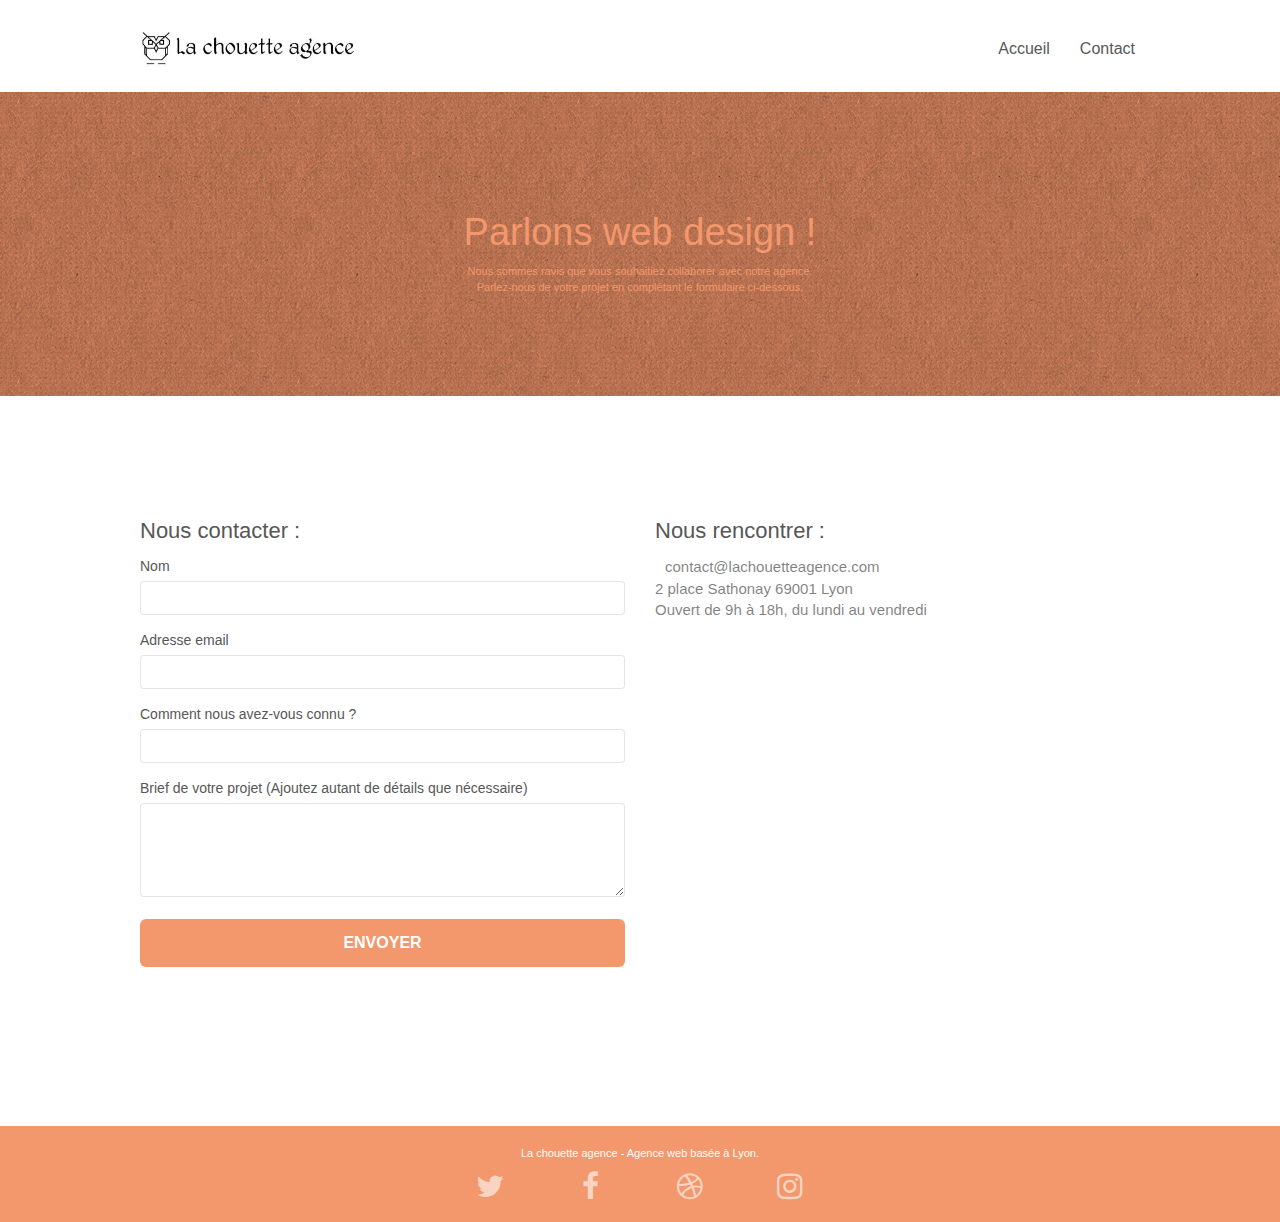
==== contact.html @ ef79ca27 "modification resposive petit media" ====
<!doctype html>
<html lang="Fr">
<head>
    <meta charset="utf-8">
    <meta name="description" content="La Chouette Agence est une entreprise de webdesign basée à Lyon. Nous accompagnons les entreprises locales lyonnaises dans la création de leur site web avec l'aide de nos talentueux graphistes, développeurs et spécialistes SEO.">
    <meta name="viewport" content="width=device-width, initial-scale=1.0, viewport-fit=cover">

    <link rel="shortcut icon" type="image/png" href="favicon.png">
	<link rel="stylesheet" type="text/css" href="./css/bootstrap.css">
	<link rel="stylesheet" type="text/css" href="style.css">
	<link rel="stylesheet" type="text/css" href="./css/font-awesome.css">
	<link rel="stylesheet" type="text/css" href="./css/et-line.css">
	
    <!-- Twitter Card data -->
	<meta name="twitter:card" content="summary_large_image">
	<meta name="twitter:site" content="@publisher_handle">
	<meta name="twitter:title" content="La Chouette Agence - Meilleure entreprise de webdesign à Lyon">
	<meta name="twitter:description"
		content="La Chouette Agence est une entreprise de webdesign basée à Lyon. Nous accompagnons les entreprises locales lyonnaises dans la création de leur site web.">
	<meta name="twitter:creator" content="@author_handle">

	<!-- Twitter summary card with large image must be at least 280x150px -->
	<meta name="twitter:image" content="https://i.imgur.com/N0GFNYv.png">
	<meta name="twitter:image:alt" content="photo d'une chouette vue de près">

	<!-- Open Graph data -->
	<meta property="og:title" content="La Chouette Agence - Meilleure entreprise de webdesign à Lyon" />
	<meta property="og:type" content="website" />
	<meta property="og:url" content="https://lliolla.github.io/P4-chouette/" />
	<meta property="og:image" content="favicon.png" />
	<meta property="og:description"
		content="La Chouette Agence est une entreprise de webdesign basée à Lyon. Nous accompagnons les entreprises locales lyonnaises dans la création de leur site web." />
    
	<script src="./js/jquery-2.1.0.js"></script>
	<script src="./js/bootstrap.js"></script>
	<script src="./js/blocs.js"></script>
	<script src="./js/jquery.touchSwipe.js" defer></script>
	<script src="./js/gmaps.js"></script>

    <title>La chouette agence ,meilleure agence webdesign à lyon</title>

    <!-- Analytics  -->
    <meta name="google-site-verification" content="zksU67PyDI2oQMNs8riUAJfEHwGQrb4HhmR0JviT7wQ" />
</head>

<body>
<!-- Principal conteneur -->
<div class="page-container">
    
<!-- bloc-0 -->
<div class="bloc bgc-white l-bloc " id="bloc-0">
	<div class="container bloc-sm">
		<nav class="navbar row">
			<div class="navbar-header">
				<a class="navbar-brand" href="index.html"><img src="img/la-chouette-agence.jpg"  alt="paris web design logo agence web meilleure agence" height="40" /></a>
				<button id="nav-toggle" type="button" class="ui-navbar-toggle navbar-toggle" data-toggle="collapse" data-target=".navbar-1">
					<span class="sr-only">Toggle navigation</span><span class="icon-bar"></span><span class="icon-bar"></span><span class="icon-bar"></span>
				</button>
			</div>
			<div class="collapse navbar-collapse navbar-1 special-dropdown-nav">
				<ul class="site-navigation nav navbar-nav">
					<li>
						<a aria-label="acceuil" href="index.html">Accueil</a>
					</li>
					<li>
						<a aria-label="contact" href="contact.html">Contact</a>
					</li>
				</ul>
			</div>
		</nav>
	</div>
</div>
<!-- bloc-0 END -->

<!-- bloc-6 -->
<div class="bloc bg-dots-bg bg-repeat bgc-atomic-tangerine d-bloc bloc-bg-texture texture-paper" id="bloc-6">
	<div class="container bloc-lg">
		<div class="row">
			<div class="col-sm-12">
				<h1 class="text-center hero-bloc-text tc-white">
					Parlons web design !
				</h1>
				<p class="text-center mg-lg tc-white tight-width-whitespace">
					Nous sommes ravis que vous souhaitiez collaborer avec notre agence.<br>
					Parlez-nous de votre projet en complétant le formulaire ci-dessous.
				</p>
			</div>
		</div>
	</div>
</div>
<!-- bloc-6 END -->

<!-- bloc-7 -->
<div class="bloc bgc-white l-bloc" id="bloc-7">
	<div class="container bloc-lg">
		<div class="row">
			<div class="col-sm-6">
				<h2 class=form>Nous contacter :</h2>
				<form id="form_1" novalidate success-msg="Votre message a bien été envoyé" fail-msg="Désolé il semblerait que notre serveur ne réponde pas pour le moment, désolé pour le dérangement!">
					<div class="form-group">
						<label>
							Nom
						</label>
						<input id="name" class="form-control" required />
					</div>
					<div class="form-group">
						<label>
							Adresse email
						</label>
						<input id="email" class="form-control" type="email" required />
					</div>
					<div class="form-group">
						<label>
							Comment nous avez-vous connu ?
						</label>
						<input class="form-control" type="email" required id="input_504" />
					</div>
					<div class="form-group">
						<label>
							Brief de votre projet (Ajoutez autant de détails que nécessaire)<br>
						</label><textarea id="message" class="form-control" rows="4" cols="50" required></textarea>
					</div> 
					<button aria-label="envoyer" class="bloc-button btn btn-lg btn-block cta-hero btn-atomic-tangerine" type="submit">
						Envoyer
					</button>
				</form>
			</div>
			
			<div class="col-sm-6">
			<h2 class="form">	Nous rencontrer :</h2>
				<adress>
				contact@lachouetteagence.com<br>
				2 place Sathonay 69001 Lyon<br>
				Ouvert de 9h à 18h, du lundi au vendredi<br>
				</adress>
				<iframe src="https://www.google.com/maps/embed?pb=!1m18!1m12!1m3!1d11132.332549460867!2d4.827978615282675!3d45.76952407910569!2m3!1f0!2f0!3f0!3m2!1i1024!2i768!4f13.1!3m3!1m2!1s0x47f4eb020f3664e9%3A0x13e3d71752922c1f!2s2%20Place%20Sathonay%2C%2069001%20Lyon!5e0!3m2!1sfr!2sfr!4v1584089636431!5m2!1sfr!2sfr" width="600" height="400" frameborder="0" style="border:0;" allowfullscreen="" aria-hidden="false" tabindex="0"></iframe>
			</div>
			
		</div>
	</div>
</div>
<!-- bloc-7 END -->

<!-- ScrollToTop Button -->
<a class="bloc-button btn btn-d scrollToTop" onclick="scrollToTarget('1')"><span class="fa fa-chevron-up"></span></a>
<!-- ScrollToTop Button END-->


<!-- Footer - bloc-8 -->
<div class="bloc bgc-atomic-tangerine d-bloc" id="bloc-8">
	<div class="container bloc-sm">
		<div class="row">
			<div class="col-sm-12">
				<p class="text-center white">
					La chouette agence - Agence web basée à Lyon.<br>
				</p>
				<div class="row row-no-gutters social">
					<div class="col-sm-3">
						<div class="text-center">
							<a class="social" href="index.html"><span class="fa fa-twitter icon-md"></span></a>
						</div>
					</div>
					<div class="col-sm-3">
						<div class="text-center">
							<a class="social" href="index.html"><span class="fa fa-facebook icon-md"></span></a>
						</div>
					</div>
					<div class="col-sm-3">
						<div class="text-center">
							<a class="social" href="index.html"><span class="fa fa-dribbble icon-md"></span></a>
						</div>
					</div>
					<div class="col-sm-3">
						<div class="text-center">
							<a class="social" href="index.html"><span class="fa fa-instagram icon-md"></span></a>
						</div>
					</div>
				</div>
			</div>
		</div>
	</div>
</div>
<!-- Footer - bloc-8 END -->

</div>
<!-- Principal conteneur END -->
    

</body>
</html>
---- style.css ----
body {
    margin: 0;
    padding: 0;
    background: #FFF;
    overflow-x: hidden;
    -webkit-font-smoothing: antialiased;
    -moz-osx-font-smoothing: grayscale;
}
adress{
    margin: 10px;
    font-size: 15px;
}

a,
button {
    transition: all .3s ease-in-out;
    outline: none!important;
}

a:hover {
    text-decoration: none;
    cursor: pointer;
}

#page-loading-blocs-notifaction {
    position: fixed;
    top: 0;
    bottom: 0;
    width: 100%;
    z-index: 100000;
    background: #FFFFFF url("img/pageload-spinner.gif") no-repeat center center;
}

.bloc {
    width: 100%;
    clear: both;
    background: 50% 50% no-repeat;
    padding: 0 50px;
    -webkit-background-size: cover;
    -moz-background-size: cover;
    -o-background-size: cover;
    background-size: cover;
    position: relative;
}

.bloc .container {
    padding-left: 0;
    padding-right: 0;
}

.bloc-lg {
    padding: 100px 50px;
}

.bloc-md {
    padding: 50px;
}

.bloc-sm {
    padding: 20px 50px;
}

.bg-center,
.bg-l-edge,
.bg-r-edge,
.bg-t-edge,
.bg-b-edge,
.bg-tl-edge,
.bg-bl-edge,
.bg-tr-edge,
.bg-br-edge,
.bg-repeat {
    -webkit-background-size: auto!important;
    -moz-background-size: auto!important;
    -o-background-size: auto!important;
    background-size: auto!important;
}

.bg-repeat {
    background: repeat;
}

.bg-t-edge {
    background: top no-repeat;
}

.bloc-bg-texture::before {
    content: "";
    background-size: 2px 2px;
    position: absolute;
    top: 0;
    bottom: 0;
    left: 0;
    right: 0;
}

.texture-paper::before {
    background: url("img/texture-paper.png");
    background-size: 280px 280px;
}

.b-parallax {
    background-attachment: fixed;
}

.d-bloc {
    color: rgba(255, 255, 255, .7);
}

.d-bloc button:hover {
    color: rgba(255, 255, 255, .9);
}

.d-bloc .icon-round,
.d-bloc .icon-square,
.d-bloc .icon-rounded,
.d-bloc .icon-semi-rounded-a,
.d-bloc .icon-semi-rounded-b {
    border-color: rgba(255, 255, 255, .9);
}

.d-bloc .divider-h span {
    border-color: rgba(255, 255, 255, .2);
}

.d-bloc .a-btn,
.d-bloc .navbar a,
.d-bloc .navbar-brand,
.d-bloc a .icon-sm,
.d-bloc a .icon-md,
.d-bloc a .icon-lg,
.d-bloc a .icon-xl,
.d-bloc h1 a,
.d-bloc h2 a,
.d-bloc h3 a,
.d-bloc h4 a,
.d-bloc h5 a,
.d-bloc h6 a,
.d-bloc p a {
    color: rgba(255, 255, 255, .6);
}

.d-bloc .a-btn:hover,
.d-bloc .navbar a:hover,
.d-bloc .navbar-brand:hover,
.d-bloc a:hover .icon-sm,
.d-bloc a:hover .icon-md,
.d-bloc a:hover .icon-lg,
.d-bloc a:hover .icon-xl,
.d-bloc h1 a:hover,
.d-bloc h2 a:hover,
.d-bloc h3 a:hover,
.d-bloc h4 a:hover,
.d-bloc h5 a:hover,
.d-bloc h6 a:hover,
.d-bloc p a:hover {
    color: rgba(255, 255, 255, 1);
}

.d-bloc .navbar-toggle .icon-bar {
    background: rgba(255, 255, 255, 1);
}

.d-bloc .btn-wire,
.d-bloc .btn-wire:hover {
    color: rgba(255, 255, 255, 1);
    border-color: rgba(255, 255, 255, 1);
}

.d-bloc .panel {
    color: rgba(0, 0, 0, .5);
}

.d-bloc .panel button:hover {
    color: rgba(0, 0, 0, .7);
}

.d-bloc .panel icon {
    border-color: rgba(0, 0, 0, .7);
}

.d-bloc .panel .divider-h span {
    border-color: rgba(0, 0, 0, .1);
}

.d-bloc .panel .a-btn {
    color: rgba(0, 0, 0, .6);
}

.d-bloc .panel .a-btn:hover {
    color: rgba(0, 0, 0, 1);
}

.d-bloc .panel .btn-wire,
.d-bloc .panel .btn-wire:hover {
    color: rgba(0, 0, 0, .7);
    border-color: rgba(0, 0, 0, .3);
}

.d-bloc .panel,
.l-bloc {
    color: rgba(0, 0, 0, .5);
}

.d-bloc .panel button:hover,
.l-bloc button:hover {
    color: rgba(0, 0, 0, .7);
}

.l-bloc .icon-round,
.l-bloc .icon-square,
.l-bloc .icon-rounded,
.l-bloc .icon-semi-rounded-a,
.l-bloc .icon-semi-rounded-b {
    border-color: rgba(0, 0, 0, .7);
}

.d-bloc .panel .divider-h span,
.l-bloc .divider-h span {
    border-color: rgba(0, 0, 0, .1);
}

.d-bloc .panel .a-btn,
.l-bloc .a-btn,
.l-bloc .navbar a,
.l-bloc .navbar-brand,
.l-bloc a .icon-sm,
.l-bloc a .icon-md,
.l-bloc a .icon-lg,
.l-bloc a .icon-xl,
.l-bloc h1 a,
.l-bloc h2 a,
.l-bloc h3 a,
.l-bloc h4 a,
.l-bloc h5 a,
.l-bloc h6 a,
.l-bloc p a {
    color: rgba(0, 0, 0, .6);
}

.d-bloc .panel .a-btn:hover,
.l-bloc .a-btn:hover,
.l-bloc .navbar a:hover,
.l-bloc .navbar-brand:hover,
.l-bloc a:hover .icon-sm,
.l-bloc a:hover .icon-md,
.l-bloc a:hover .icon-lg,
.l-bloc a:hover .icon-xl,
.l-bloc h1 a:hover,
.l-bloc h2 a:hover,
.l-bloc h3 a:hover,
.l-bloc h4 a:hover,
.l-bloc h5 a:hover,
.l-bloc h6 a:hover,
.l-bloc p a:hover {
    color: rgba(0, 0, 0, 1);
}

.l-bloc .navbar-toggle .icon-bar {
    color: rgba(0, 0, 0, .6);
}

.d-bloc .panel .btn-wire,
.d-bloc .panel .btn-wire:hover,
.l-bloc .btn-wire,
.l-bloc .btn-wire:hover {
    color: rgba(0, 0, 0, .7);
    border-color: rgba(0, 0, 0, .3);
}

.voffset {
    margin-top: 30px;
}

.voffset-lg {
    margin-top: 80px;
}

.row-no-gutters {
    margin-right: 0;
    margin-left: 0;
}

.row.row-no-gutters > [class^="col-"],
.row.row-no-gutters > [class*=" col-"] {
    padding-right: 0;
    padding-left: 0;
}

#bloc-1-hero h1 {
    font-size: 32px;
}

.navbar {
    margin-bottom: 0;
    z-index: 1;
}

.navbar-brand {
    height: auto;
    padding: 3px 15px;
    font-size: 25px;
    font-weight: normal;
    font-weight: 600;
    line-height: 44px;
}

.navbar-brand img {
    max-height: 200px;
    margin: 0 5px 0 0;
    display: inline;
}

.navbar-brand img[src$=svg] {
    min-width: 100px;
}

.nav-center .navbar-brand img {
    margin: 0;
}

.navbar .nav {
    padding-top: 2px;
    margin-right: -16px;
    float: right;
    z-index: 1;
}

.nav > li {
    float: left;
    margin-top: 4px;
    font-size: 16px;
}

.navbar-nav .open .dropdown-menu > li > a {
    text-align: inherit;
}

.nav > li a:hover,
.nav > li a:focus {
    background: transparent;
}

.navbar-toggle {
    margin: 10px 10px 0 0;
    border: 0px;
}

.navbar-toggle:hover {
    background: transparent!important;
}

.navbar-toggle .icon-bar {
    background-color: rgba(0, 0, 0, .5);
    width: 26px;
}

.nav-invert .navbar .nav {
    float: left;
}

.nav-invert .navbar-header,
.nav-invert .navbar-brand {
    float: right;
    position: relative;
    z-index: 2;
}

@media (min-width: 768px) {
    .site-navigation {
        position: absolute;
        top: 50%;
        right: 20px;
        transform: translate(0, -50%);
        -webkit-transform: translateY(-50%);
    }
    .nav > li .dropdown-menu a,
    .nav > li .dropdown-menu a:hover {
        color: #484848;
    }
    .nav-invert .site-navigation {
        left: 0;
        right: 0;
    }
    .nav-center {
        text-align: center;
    }
    .nav-center .navbar-header {
        width: 100%;
    }
    .nav-center .navbar-header,
    .nav-center .navbar-brand,
    .nav-center .nav > li {
        float: none;
        display: inline-block;
    }
    .nav-center .site-navigation {
        position: relative;
        width: 100%;
        right: 0;
        margin-right: 0px;
        margin-top: 20px;
    }
    .nav-center.mini-nav .navbar-toggle {
        float: none;
        margin: 10px auto 0;
    }
}

.nav > li > .dropdown a {
    background: none!important;
    display: block;
    padding: 14px 15px;
}

nav .caret {
    margin: 0 5px;
}

.dropdown-menu .dropdown-menu {
    top: -8px;
    left: 100%;
}

.dropdown-menu .dropmenu-flow-right {
    top: 100%;
    left: 0;
    margin-left: -1px;
    border-top-left-radius: 0;
    border-top-right-radius: 0;
}

.dropdown-menu .dropdown span {
    border: 4px solid black;
    border-top-color: transparent;
    border-right-color: transparent;
    border-bottom-color: transparent;
    margin: 6px -5px 0 0!important;
    float: right;
}

.mg-md {
    margin-top: 10px;
    margin-bottom: 20px;
}

.mg-lg {
    margin-top: 10px;
    margin-bottom: 40px;
}

.btn {
    margin: 0 5px 5px 0;
}

.btn.pull-right {
    margin: 0 0 5px 5px;
}

.btn-d,
.btn-d:hover,
.btn-d:focus {
    color: #FFF;
    background: rgba(0, 0, 0, .3);
}

button {
    outline: none!important;
}

.btn-rd {
    border-radius: 40px;
}

.btn-clean {
    border: 1px solid rgba(0, 0, 0, .08);
    border-bottom-color: rgba(0, 0, 0, .1);
    text-shadow: 0 1px 0 rgba(0, 0, 1, .1);
    box-shadow: 0 1px 3px rgba(0, 0, 1, .25), inset 0 1px 0 0 rgba(255, 255, 255, .15);
}

.icon-md {
    font-size: 30px!important;
}

.icon-lg {
    font-size: 60px!important;
}

.sm-shadow {
    text-shadow: 0 1px 2px rgba(0, 0, 0, .3);
}

.panel-sq,
.panel-sq .panel-heading,
.panel-sq .panel-footer {
    border-radius: 0;
}

.panel-rd {
    border-radius: 30px;
}

.panel-rd .panel-heading {
    border-radius: 29px 29px 0 0;
}

.panel-rd .panel-footer {
    border-radius: 0 0 29px 29px;
}

.form-control {
    border-color: rgba(0, 0, 0, .1);
    box-shadow: none;
}

.scrollToTop {
    width: 40px;
    height: 40px;
    position: fixed;
    bottom: 20px;
    right: 20px;
    opacity: 0;
    z-index: 500;
    transition: all .3s ease-in-out;
}

.scrollToTop span {
    margin-top: 6px;
}

.showScrollTop {
    font-size: 14px;
    opacity: 1;
}

a[data-lightbox] {
    position: relative;
    display: block;
    text-align: center;
}

a[data-lightbox]:hover::before {
    content: "+";
    font-family: "HelveticaNeue-Light", "Helvetica Neue Light", "Helvetica Neue", Helvetica, Arial;
    font-size: 32px;
    width: 50px;
    height: 50px;
    margin-left: -25px;
    border-radius: 50%;
    background: rgba(0, 0, 0, .6);
    color: #FFF;
    font-weight: 100;
    z-index: 1;
    position: absolute;
    top: 50%;
    transform: translateY(-50%);
    -webkit-transform: translateY(-50%);
}

a[data-lightbox]:hover img {
    opacity: 0.6;
    -webkit-animation-fill-mode: none;
    animation-fill-mode: none;
}

#lightbox-modal {
    display: flex;
    align-items: center;
}

#lightbox-modal .modal-dialog {
    width: 90%;
    max-width: 900px;
    margin: 0 auto 0;
}

#lightbox-modal .modal-dialog img {
    max-height: 90vh;
    margin: 0 auto;
}

.lightbox-caption {
    padding: 20px;
    color: #FFF;
    background: rgba(0, 0, 0, .5);
    position: absolute;
    left: 15px;
    right: 15px;
    bottom: 5px;
}

.close-lightbox {
    color: #FFF;
    font-size: 30px;
    position: absolute;
    top: 20px;
    right: 20px;
    z-index: 20;
    background: rgba(0, 0, 0, .5);
    border: none;
    line-height: 30px;
    padding: 0 9px 5px;
    opacity: 0.3;
}

.close-lightbox:hover,
.next-lightbox:hover,
.prev-lightbox:hover {
    opacity: 1.0;
    color: #FFF;
}

.next-lightbox,
.prev-lightbox {
    font-size: 20px;
    color: rgba(255, 255, 255, .9);
    background: rgba(0, 0, 0, .5);
    transition: all .2s ease-in-out;
    position: absolute;
    top: 45%;
    z-index: 1;
    opacity: 0.4;
}

.next-lightbox {
    padding: 6px 8px 1px 13px;
    right: 25px;
}

.prev-lightbox {
    padding: 6px 13px 1px 10px;
    left: 25px;
}

.snapshot-lb .modal-body {
    padding-bottom: 45px;
}

.snapshot-lb .lightbox-caption {
    padding: 0;
    color: rgba(0, 0, 0, .5);
    background: none;
}

h1,
h2,
h3,
h4,
h5,
h6,
p,
label,
.btn,
a {
    font-family: "helvetica";
    font-weight: 400;
    color: #575757!important;
}

.container {
    max-width: 1000px;
}

.hero-bloc-text {
    font-size: 38px;
}

.hero-bloc-text-sub {
    font-size: 36px;
}

.statement-bloc-text {
    line-height: 26px;
    font-style: italic;
    font-size: 20px;
    text-align: center;
    font-weight: lighter;
    max-width: 520px;
    margin: auto auto auto auto;
}

p {
    font-size: 11px;
}

.tight-width-whitespace {
    max-width: 600px;
    margin: auto auto auto auto;
}

.h1 {
    font-size: 20px;
    font-family: "Open Sans";
}

.cta-hero {
    margin-top: 22px;
    color: #FFFFFF!important;
    text-transform: uppercase;
    padding: 12px 28px 12px 28px;
    font-size: 16px;
    font-weight: 700;
}

.social {
    max-width: 400px;
    margin: auto auto auto auto;
}

.footer-col-title{
    color: #FFFFFF!important;
    font-size: 20px;
    font-family: "Open Sans";
}

h2  {
    font-size: 22px;
    line-height: 1.4em;
}

h3 {
    font-size: 15px;
    text-transform: uppercase;
    font-weight: 700;
    color: #333333!important;
}

.med-width-whitespace {
    max-width: 800px;
    margin: auto auto auto auto;
    box-shadow: 0px 0px 0px #000000;
}

h1 {
    color: #333333!important;
}

h4 {
    color: #333333!important;
}

.icons {
    margin-bottom: 14px;
    margin-top: 24px;
}

.white {
    color: #FFFFFF!important;
}

.portfolio-thumb {
    margin-bottom: 24px;
}

.portfolio-row {
    margin-bottom: 44px;
    margin-top: 50px;
}

.avatar {
    box-shadow: 0px 4px 9px rgba(0, 0, 0, 0.3);
}

.black-background {
    background-color: rgba(165, 147, 99, 0.7);
    padding: 40px 40px 40px 40px;
}

.bold-link {
    font-weight: 900;
    text-decoration: underline!important;
}

.bgc-white {
    background-color: #FFFFFF;
}

.bgc-dark-slate-blue {
    background-color: #364577;
}

.bgc-atomic-tangerine {
    background-color: #F3976C;
}

.tc-white {
    color: #F3976C!important;
}

.btn-atomic-tangerine {
    background: #F3976C;
    color: #FFFFFF!important;
}

.btn-atomic-tangerine:hover {
    background: #c27956!important;
    color: #FFFFFF!important;
}

.ltc-white {
    color: #FFFFFF!important;
}

.ltc-white:hover {
    color: #cccccc!important;
}

.ltc-atomic-tangerine {
    color: #F3976C!important;
}

.ltc-atomic-tangerine:hover {
    color: #c27956!important;
}

.icon-dark-slate-blue {
    color: #364577!important;
    border-color: #364577!important;
}

.bg-dots-bg {
    background-image: url("img/dots-bg.png");
}

.bg-lines-h2-bg {
    background-image: url("img/lines-h2-bg.png");
}

.bg-banniere {
    background-image: url("img/la-chouette-agence-banniere.jpg");
}

.bg-presentation {
    background-image: url("img/image-de-presentation.jpg");
}

@media (max-width: 1024px) {
    .bloc {
        padding-left: 20px;
        padding-right: 20px;
    }
    .bloc.full-width-bloc,
    .bloc-tile-2.full-width-bloc .container,
    .bloc-tile-3.full-width-bloc .container,
    .bloc-tile-4.full-width-bloc .container {
        padding-left: 0;
        padding-right: 0;
    }
}

@media (max-width: 992px) and (min-width: 768px) {
    .navbar .nav {
        max-width: 80%
    }
    .nav-center.navbar .nav {
        max-width: 100%
    }
}

@media only screen and (min-device-width: 768px) and (max-device-width: 1024px) and (orientation: landscape) {
    .b-parallax {
        background-attachment: scroll;
    }
}

@media only screen and (min-device-width: 1024px) and (max-device-width: 1366px) and (-webkit-min-device-pixel-ratio: 1.5) {
    .b-parallax {
        background-attachment: scroll;
    }
}

@media (max-width: 991px) {
    .container {
        width: 100%;
    }
    .b-parallax {
        background-attachment: scroll;
    }
    .page-container,
    #hero-bloc {
        overflow-x: hidden;
        position: relative;
    }
    .bloc {
        padding-left: constant(safe-area-inset-left);
        padding-right: constant(safe-area-inset-right);
    }
    .bloc-group,
    .bloc-group .bloc {
        display: block;
        width: 100%;
    }
    .bloc-fill-screen .fill-bloc-top-edge,
    .bloc-fill-screen .fill-bloc-bottom-edge {
        padding: 0 20px;
        padding-left: constant(safe-area-inset-left);
        padding-right: constant(safe-area-inset-right);
    }
}

@media (max-width: 767px) {
    .page-container {
        overflow-x: hidden;
        position: relative;
    }
    
    h1,
   
    h3,
    h4,
    h5,
    h6,
    p,
    #disqus_thread {
        padding-left: 10px!important;
        padding-right: 10px!important;
    }
    

    .b-parallax {
        background-attachment: scroll;
    }
    .navbar .nav {
        padding-top: 0;
        border-top: 1px solid rgba(0, 0, 0, .2);
        float: none!important;
    }
    .navbar.row {
        margin-left: 0;
        margin-right: 0;
    }
    .site-navigation {
        position: inherit;
        transform: none;
        -webkit-transform: none;
        -ms-transform: none;
    }
    .nav > li {
        margin-top: 0;
        border-bottom: 1px solid rgba(0, 0, 0, .1);
        background: rgba(0, 0, 0, .05);
        text-align: left;
        padding-left: 15px;
        width: 100%;
    }
    .nav > li:hover {
        background: rgba(0, 0, 0, .08);
    }
    .dropdown .dropdown a .caret {
        float: none;
        margin: 5px 0 0 10px!important;
        border: 4px solid black;
        border-bottom-color: transparent;
        border-right-color: transparent;
        border-left-color: transparent;
    }
    #hero-bloc .navbar .nav {
        background: rgba(0, 0, 0, .8);
    }
    #hero-bloc .navbar .nav a {
        color: rgba(255, 255, 255, .6);
    }
    .hero {
        padding: 50px 0;
    }
    .hero-nav {
        left: -1px;
        right: -1px;
    }
    .navbar-collapse {
        padding: 0;
        overflow-x: hidden;
        -webkit-box-shadow: none;
        box-shadow: none;
    }
    .navbar-brand img {
        max-height: 40px;
        width: auto;
    }
    .nav-invert .navbar-header {
        float: none;
        width: 100%;
    }
    .nav-invert .navbar-toggle {
        float: left;
        margin-left: 10px;
    }
    .bloc {
        padding-left: 0;
        padding-right: 0;
    }
    .bloc-xxl,
    .bloc-xl,
    .bloc-lg {
        padding: 40px 0;
    }
    .bloc-sm,
    .bloc-md {
        padding-left: 0;
        padding-right: 0;
    }
    .bloc-tile-2 .container,
    .bloc-tile-3 .container,
    .bloc-tile-4 .container,
    .bloc-fill-screen .fill-bloc-top-edge,
    .bloc-fill-screen .fill-bloc-bottom-edge {
        padding-left: 0;
        padding-right: 0;
    }
    .a-block {
        padding: 0 10px;
    }
    .btn-dwn {
        display: none;
    }
    .voffset {
        margin-top: 5px;
    }
    .voffset-md {
        margin-top: 20px;
    }
    .voffset-lg {
        margin-top: 30px;
    }
    form {
        padding: 5px;
    }
    .close-lightbox {
        display: inline-block;
    }
    .blocsapp-device-iphone5 {
        background-size: 216px 425px;
        padding-top: 60px;
        width: 216px;
        height: 425px;
    }
    .blocsapp-device-iphone5 img {
        width: 180px;
        height: 320px;
    }
    .footer-col-title {
        text-align: center;
    }
    .img-responsive{
        display: inline;
    }
    
   

}

@media (max-width: 400px) {
    .bloc {
        padding-left: 0;
        padding-right: 0;
    }
}

@media (max-width: 767px) {
    .bloc-mob-center-text {
        text-align: center;
    }
    h2{
        font-size: 20px;
    }
}
---- css/et-line.css ----
@font-face {
    font-family: et-line;
    src: url(../fonts/et-line.eot);
    src: url(../fonts/et-line.eot?#iefix) format('embedded-opentype'), url(../fonts/et-line.woff) format('woff'), url(../fonts/et-line.ttf) format('truetype'), url(../fonts/et-line.svg#et-line) format('svg');
    font-weight: 400;
    font-style: normal
}

.et-icon-adjustments,
.et-icon-alarmclock,
.et-icon-anchor,
.et-icon-aperture,
.et-icon-attachment,
.et-icon-bargraph,
.et-icon-basket,
.et-icon-beaker,
.et-icon-bike,
.et-icon-book-open,
.et-icon-briefcase,
.et-icon-browser,
.et-icon-calendar,
.et-icon-camera,
.et-icon-caution,
.et-icon-chat,
.et-icon-circle-compass,
.et-icon-clipboard,
.et-icon-clock,
.et-icon-cloud,
.et-icon-compass,
.et-icon-desktop,
.et-icon-dial,
.et-icon-document,
.et-icon-documents,
.et-icon-download,
.et-icon-dribbble,
.et-icon-edit,
.et-icon-envelope,
.et-icon-expand,
.et-icon-facebook,
.et-icon-flag,
.et-icon-focus,
.et-icon-gears,
.et-icon-genius,
.et-icon-gift,
.et-icon-global,
.et-icon-globe,
.et-icon-googleplus,
.et-icon-grid,
.et-icon-happy,
.et-icon-hazardous,
.et-icon-heart,
.et-icon-hotairballoon,
.et-icon-hourglass,
.et-icon-key,
.et-icon-laptop,
.et-icon-layers,
.et-icon-lifesaver,
.et-icon-lightbulb,
.et-icon-linegraph,
.et-icon-linkedin,
.et-icon-lock,
.et-icon-magnifying-glass,
.et-icon-map,
.et-icon-map-pin,
.et-icon-megaphone,
.et-icon-mic,
.et-icon-mobile,
.et-icon-newspaper,
.et-icon-notebook,
.et-icon-paintbrush,
.et-icon-paperclip,
.et-icon-pencil,
.et-icon-phone,
.et-icon-picture,
.et-icon-pictures,
.et-icon-piechart,
.et-icon-presentation,
.et-icon-pricetags,
.et-icon-printer,
.et-icon-profile-female,
.et-icon-profile-male,
.et-icon-puzzle,
.et-icon-quote,
.et-icon-recycle,
.et-icon-refresh,
.et-icon-ribbon,
.et-icon-rss,
.et-icon-sad,
.et-icon-scissors,
.et-icon-scope,
.et-icon-search,
.et-icon-shield,
.et-icon-speedometer,
.et-icon-strategy,
.et-icon-streetsign,
.et-icon-tablet,
.et-icon-target,
.et-icon-telescope,
.et-icon-toolbox,
.et-icon-tools,
.et-icon-tools-2,
.et-icon-trophy,
.et-icon-tumblr,
.et-icon-twitter,
.et-icon-upload,
.et-icon-video,
.et-icon-wallet,
.et-icon-wine {
    font-family: et-line;
    speak: none;
    font-style: normal;
    font-weight: 400;
    font-variant: normal;
    text-transform: none;
    line-height: 1;
    -webkit-font-smoothing: antialiased;
    -moz-osx-font-smoothing: grayscale;
    display: inline-block
}

.et-icon-mobile:before {
    content: "\e000"
}

.et-icon-laptop:before {
    content: "\e001"
}

.et-icon-desktop:before {
    content: "\e002"
}

.et-icon-tablet:before {
    content: "\e003"
}

.et-icon-phone:before {
    content: "\e004"
}

.et-icon-document:before {
    content: "\e005"
}

.et-icon-documents:before {
    content: "\e006"
}

.et-icon-search:before {
    content: "\e007"
}

.et-icon-clipboard:before {
    content: "\e008"
}

.et-icon-newspaper:before {
    content: "\e009"
}

.et-icon-notebook:before {
    content: "\e00a"
}

.et-icon-book-open:before {
    content: "\e00b"
}

.et-icon-browser:before {
    content: "\e00c"
}

.et-icon-calendar:before {
    content: "\e00d"
}

.et-icon-presentation:before {
    content: "\e00e"
}

.et-icon-picture:before {
    content: "\e00f"
}

.et-icon-pictures:before {
    content: "\e010"
}

.et-icon-video:before {
    content: "\e011"
}

.et-icon-camera:before {
    content: "\e012"
}

.et-icon-printer:before {
    content: "\e013"
}

.et-icon-toolbox:before {
    content: "\e014"
}

.et-icon-briefcase:before {
    content: "\e015"
}

.et-icon-wallet:before {
    content: "\e016"
}

.et-icon-gift:before {
    content: "\e017"
}

.et-icon-bargraph:before {
    content: "\e018"
}

.et-icon-grid:before {
    content: "\e019"
}

.et-icon-expand:before {
    content: "\e01a"
}

.et-icon-focus:before {
    content: "\e01b"
}

.et-icon-edit:before {
    content: "\e01c"
}

.et-icon-adjustments:before {
    content: "\e01d"
}

.et-icon-ribbon:before {
    content: "\e01e"
}

.et-icon-hourglass:before {
    content: "\e01f"
}

.et-icon-lock:before {
    content: "\e020"
}

.et-icon-megaphone:before {
    content: "\e021"
}

.et-icon-shield:before {
    content: "\e022"
}

.et-icon-trophy:before {
    content: "\e023"
}

.et-icon-flag:before {
    content: "\e024"
}

.et-icon-map:before {
    content: "\e025"
}

.et-icon-puzzle:before {
    content: "\e026"
}

.et-icon-basket:before {
    content: "\e027"
}

.et-icon-envelope:before {
    content: "\e028"
}

.et-icon-streetsign:before {
    content: "\e029"
}

.et-icon-telescope:before {
    content: "\e02a"
}

.et-icon-gears:before {
    content: "\e02b"
}

.et-icon-key:before {
    content: "\e02c"
}

.et-icon-paperclip:before {
    content: "\e02d"
}

.et-icon-attachment:before {
    content: "\e02e"
}

.et-icon-pricetags:before {
    content: "\e02f"
}

.et-icon-lightbulb:before {
    content: "\e030"
}

.et-icon-layers:before {
    content: "\e031"
}

.et-icon-pencil:before {
    content: "\e032"
}

.et-icon-tools:before {
    content: "\e033"
}

.et-icon-tools-2:before {
    content: "\e034"
}

.et-icon-scissors:before {
    content: "\e035"
}

.et-icon-paintbrush:before {
    content: "\e036"
}

.et-icon-magnifying-glass:before {
    content: "\e037"
}

.et-icon-circle-compass:before {
    content: "\e038"
}

.et-icon-linegraph:before {
    content: "\e039"
}

.et-icon-mic:before {
    content: "\e03a"
}

.et-icon-strategy:before {
    content: "\e03b"
}

.et-icon-beaker:before {
    content: "\e03c"
}

.et-icon-caution:before {
    content: "\e03d"
}

.et-icon-recycle:before {
    content: "\e03e"
}

.et-icon-anchor:before {
    content: "\e03f"
}

.et-icon-profile-male:before {
    content: "\e040"
}

.et-icon-profile-female:before {
    content: "\e041"
}

.et-icon-bike:before {
    content: "\e042"
}

.et-icon-wine:before {
    content: "\e043"
}

.et-icon-hotairballoon:before {
    content: "\e044"
}

.et-icon-globe:before {
    content: "\e045"
}

.et-icon-genius:before {
    content: "\e046"
}

.et-icon-map-pin:before {
    content: "\e047"
}

.et-icon-dial:before {
    content: "\e048"
}

.et-icon-chat:before {
    content: "\e049"
}

.et-icon-heart:before {
    content: "\e04a"
}

.et-icon-cloud:before {
    content: "\e04b"
}

.et-icon-upload:before {
    content: "\e04c"
}

.et-icon-download:before {
    content: "\e04d"
}

.et-icon-target:before {
    content: "\e04e"
}

.et-icon-hazardous:before {
    content: "\e04f"
}

.et-icon-piechart:before {
    content: "\e050"
}

.et-icon-speedometer:before {
    content: "\e051"
}

.et-icon-global:before {
    content: "\e052"
}

.et-icon-compass:before {
    content: "\e053"
}

.et-icon-lifesaver:before {
    content: "\e054"
}

.et-icon-clock:before {
    content: "\e055"
}

.et-icon-aperture:before {
    content: "\e056"
}

.et-icon-quote:before {
    content: "\e057"
}

.et-icon-scope:before {
    content: "\e058"
}

.et-icon-alarmclock:before {
    content: "\e059"
}

.et-icon-refresh:before {
    content: "\e05a"
}

.et-icon-happy:before {
    content: "\e05b"
}

.et-icon-sad:before {
    content: "\e05c"
}

.et-icon-facebook:before {
    content: "\e05d"
}

.et-icon-twitter:before {
    content: "\e05e"
}

.et-icon-googleplus:before {
    content: "\e05f"
}

.et-icon-rss:before {
    content: "\e060"
}

.et-icon-tumblr:before {
    content: "\e061"
}

.et-icon-linkedin:before {
    content: "\e062"
}

.et-icon-dribbble:before {
    content: "\e063"
}
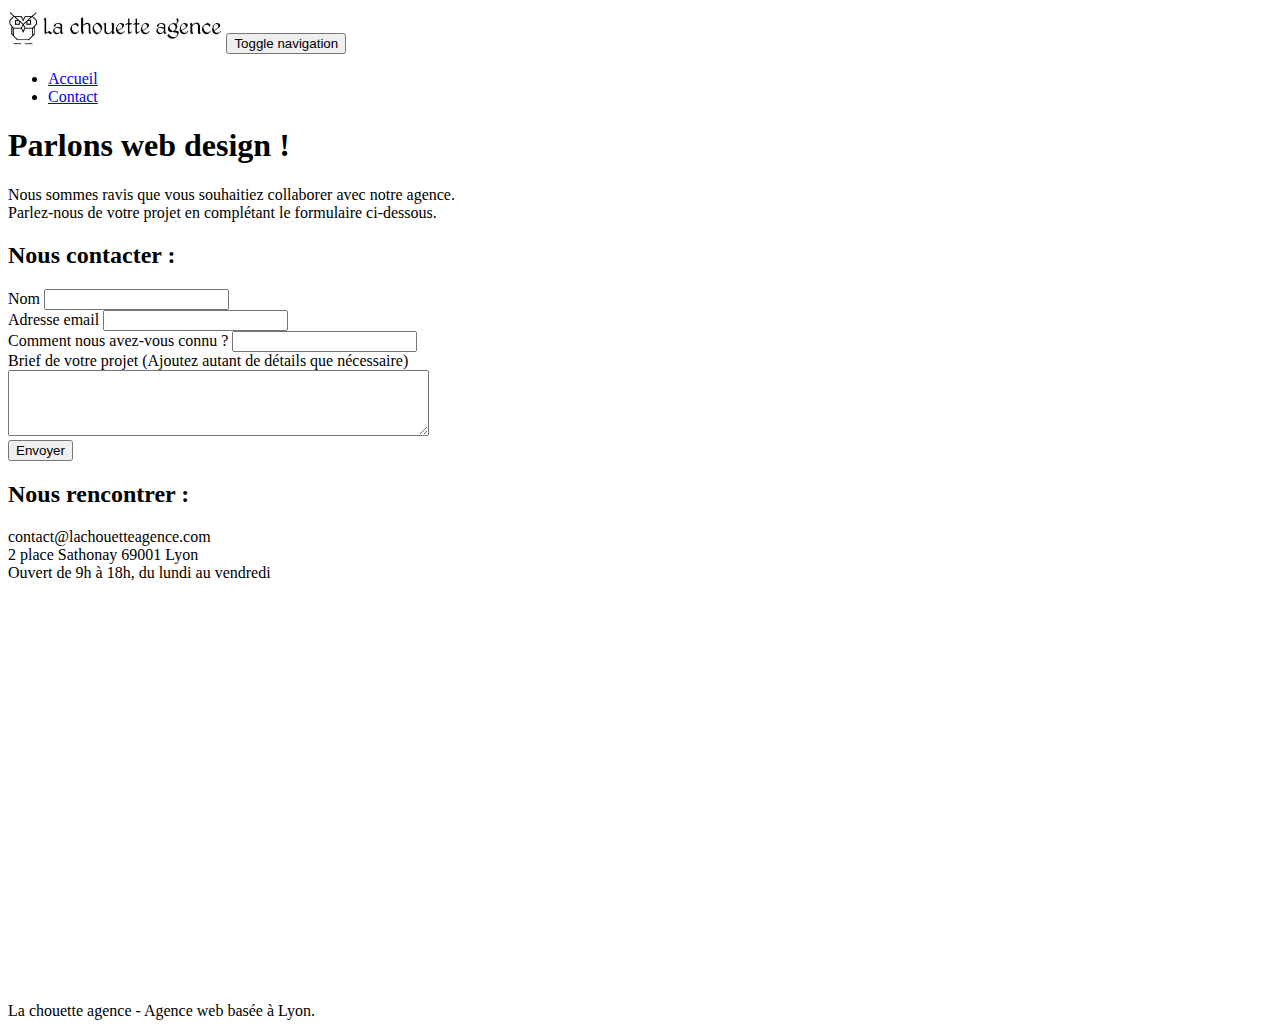
==== commit 6299b259: "fichier js minifier" ====
--- a/contact.html
+++ b/contact.html
@@ -2,21 +2,22 @@
 <html lang="Fr">
 <head>
     <meta charset="utf-8">
-    <meta name="description" content="La Chouette Agence est une entreprise de webdesign basée à Lyon. Nous accompagnons les entreprises locales lyonnaises dans la création de leur site web avec l'aide de nos talentueux graphistes, développeurs et spécialistes SEO.">
+    <meta name="description" content="Remplissez notre formulaire de contact ou envoyez-nous un mail">
     <meta name="viewport" content="width=device-width, initial-scale=1.0, viewport-fit=cover">
 
     <link rel="shortcut icon" type="image/png" href="favicon.png">
-	<link rel="stylesheet" type="text/css" href="./css/bootstrap.css">
-	<link rel="stylesheet" type="text/css" href="style.css">
-	<link rel="stylesheet" type="text/css" href="./css/font-awesome.css">
-	<link rel="stylesheet" type="text/css" href="./css/et-line.css">
+	<link rel="stylesheet" type="text/css" href="css/bootstrap_min.css">
+	<link rel="stylesheet" type="text/css" href="style_min.css">
+	<link rel="stylesheet" type="text/css" href="css/font-awesome_min.css">
+	<link rel="stylesheet" type="text/css" href="css/et-line_min.css">
+	
 	
     <!-- Twitter Card data -->
 	<meta name="twitter:card" content="summary_large_image">
 	<meta name="twitter:site" content="@publisher_handle">
 	<meta name="twitter:title" content="La Chouette Agence - Meilleure entreprise de webdesign à Lyon">
 	<meta name="twitter:description"
-		content="La Chouette Agence est une entreprise de webdesign basée à Lyon. Nous accompagnons les entreprises locales lyonnaises dans la création de leur site web.">
+		content="Remplissez notre formulaire de contact ou envoyez-nous un mail">
 	<meta name="twitter:creator" content="@author_handle">
 
 	<!-- Twitter summary card with large image must be at least 280x150px -->
@@ -29,13 +30,8 @@
 	<meta property="og:url" content="https://lliolla.github.io/P4-chouette/" />
 	<meta property="og:image" content="favicon.png" />
 	<meta property="og:description"
-		content="La Chouette Agence est une entreprise de webdesign basée à Lyon. Nous accompagnons les entreprises locales lyonnaises dans la création de leur site web." />
+		content="Remplissez notre formulaire de contact ou envoyez-nous un mail" />
     
-	<script src="./js/jquery-2.1.0.js"></script>
-	<script src="./js/bootstrap.js"></script>
-	<script src="./js/blocs.js"></script>
-	<script src="./js/jquery.touchSwipe.js" defer></script>
-	<script src="./js/gmaps.js"></script>
 
     <title>La chouette agence ,meilleure agence webdesign à lyon</title>
 
@@ -185,6 +181,10 @@
 </div>
 <!-- Principal conteneur END -->
     
-
+<script src="./js/jquery-2.1.0_min.js"></script>
+	<script src="./js/bootstrap-min.js"></script>
+	<script src="./js/blocs-min.js"></script>
+	<script src="./js/jquery.touchSwipe-min.js" defer></script>
+	<script src="./js/gmaps-min.js"></script>
 </body>
 </html>
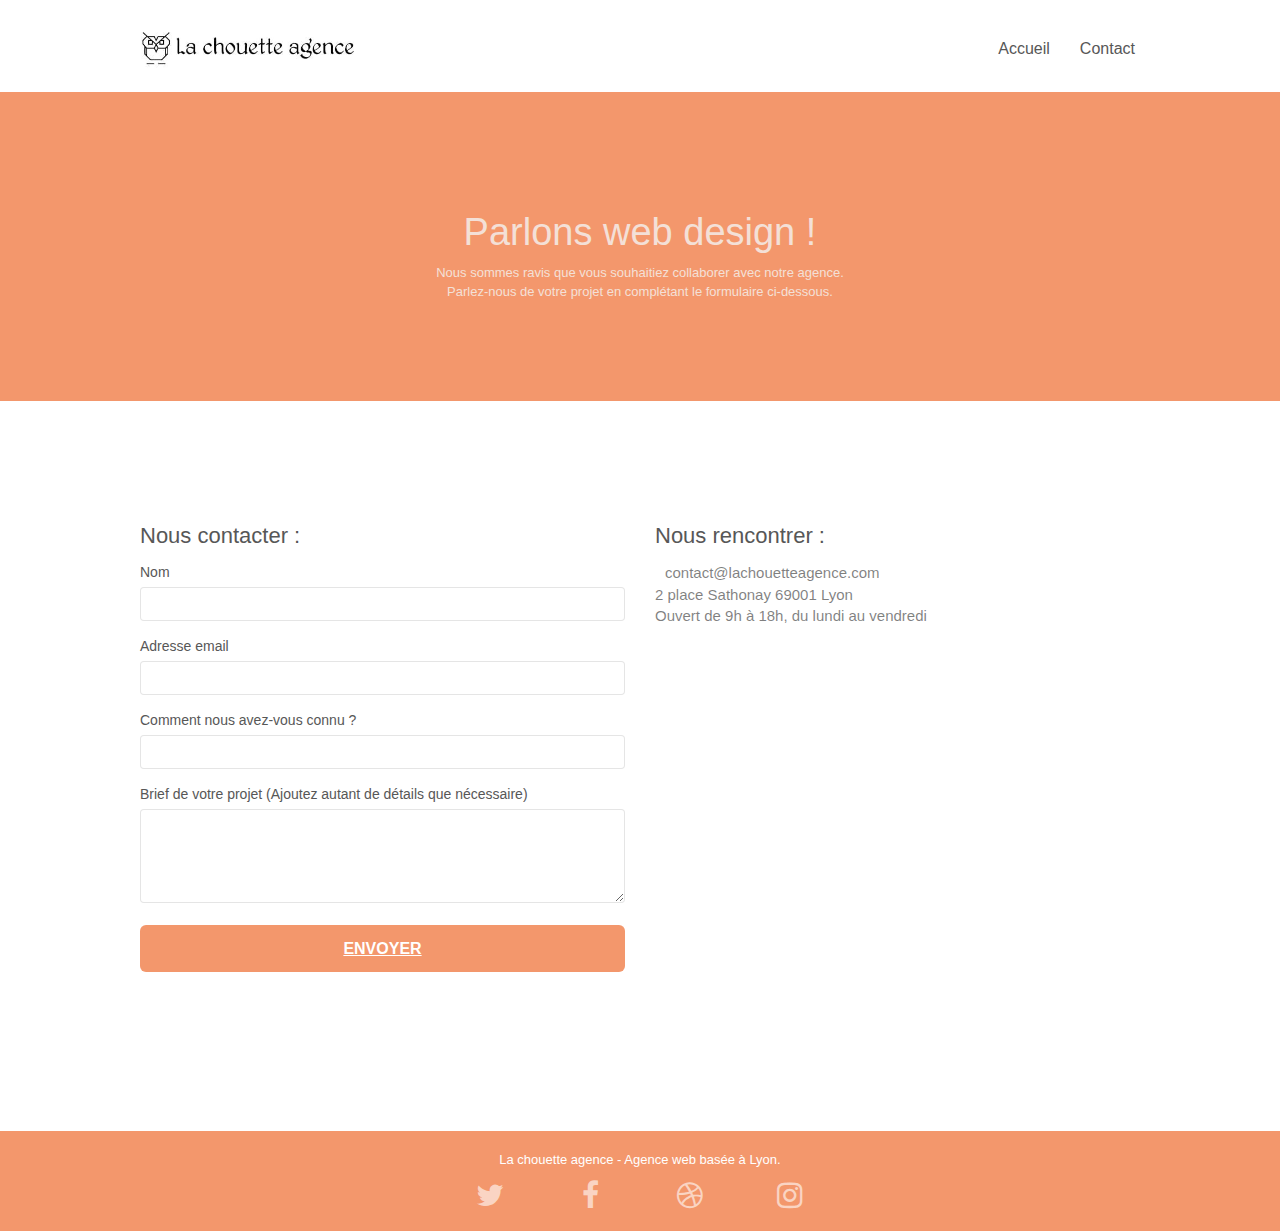
==== commit 8d887215: "modif suite validation W3C" ====
--- a/contact.html
+++ b/contact.html
@@ -5,11 +5,11 @@
     <meta name="description" content="Remplissez notre formulaire de contact ou envoyez-nous un mail">
     <meta name="viewport" content="width=device-width, initial-scale=1.0, viewport-fit=cover">
 
-    <link rel="shortcut icon" type="image/png" href="favicon.png">
-	<link rel="stylesheet" type="text/css" href="css/bootstrap_min.css">
-	<link rel="stylesheet" type="text/css" href="style_min.css">
-	<link rel="stylesheet" type="text/css" href="css/font-awesome_min.css">
-	<link rel="stylesheet" type="text/css" href="css/et-line_min.css">
+    <link rel="shortcut icon" type="image/png" href="favicon.jpg">
+	<link rel="stylesheet" type="text/css" href="css/bootstrap-min.css">
+	<link rel="stylesheet" type="text/css" href="style.css">
+	<link rel="stylesheet" type="text/css" href="css/font-awesome-min.css">
+	<link rel="stylesheet" type="text/css" href="css/et-line-min.css">
 	
 	
     <!-- Twitter Card data -->
@@ -28,7 +28,7 @@
 	<meta property="og:title" content="La Chouette Agence - Meilleure entreprise de webdesign à Lyon" />
 	<meta property="og:type" content="website" />
 	<meta property="og:url" content="https://lliolla.github.io/P4-chouette/" />
-	<meta property="og:image" content="favicon.png" />
+	<meta property="og:image" content="favicon.jpg" />
 	<meta property="og:description"
 		content="Remplissez notre formulaire de contact ou envoyez-nous un mail" />
     
@@ -48,7 +48,7 @@
 	<div class="container bloc-sm">
 		<nav class="navbar row">
 			<div class="navbar-header">
-				<a class="navbar-brand" href="index.html"><img src="img/la-chouette-agence.jpg"  alt="paris web design logo agence web meilleure agence" height="40" /></a>
+				<a class="navbar-brand" href="index.html"><img src="img/la-chouette-agence.jpg"  alt=" logo chouette agence" height="40" /></a>
 				<button id="nav-toggle" type="button" class="ui-navbar-toggle navbar-toggle" data-toggle="collapse" data-target=".navbar-1">
 					<span class="sr-only">Toggle navigation</span><span class="icon-bar"></span><span class="icon-bar"></span><span class="icon-bar"></span>
 				</button>
@@ -181,7 +181,7 @@
 </div>
 <!-- Principal conteneur END -->
     
-<script src="./js/jquery-2.1.0_min.js"></script>
+<script src="./js/jquery-2.1.0-min.js"></script>
 	<script src="./js/bootstrap-min.js"></script>
 	<script src="./js/blocs-min.js"></script>
 	<script src="./js/jquery.touchSwipe-min.js" defer></script>
--- a/style.css
+++ b/style.css
@@ -0,0 +1,1097 @@
+body {
+    margin: 0;
+    padding: 0;
+    background: #FFF;
+    overflow-x: hidden;
+    -webkit-font-smoothing: antialiased;
+    -moz-osx-font-smoothing: grayscale;
+}
+adress{
+    margin: 10px;
+    font-size: 15px;
+}
+
+a,
+button {
+    transition: all .3s ease-in-out;
+    outline: none!important;
+}
+
+a:hover, a:focus {
+    text-decoration: underline;
+    cursor: pointer;
+    
+}
+
+#page-loading-blocs-notifaction {
+    position: fixed;
+    top: 0;
+    bottom: 0;
+    width: 100%;
+    z-index: 100000;
+    background: #FFFFFF url("img/pageload-spinner.gif") no-repeat center center;
+}
+.img{
+    width: 270px;
+    height: 270px;
+}
+.bloc {
+    width: 100%;
+    clear: both;
+    background: 50% 50% no-repeat;
+    padding: 0 50px;
+    -webkit-background-size: cover;
+    -moz-background-size: cover;
+    -o-background-size: cover;
+    background-size: cover;
+    position: relative;
+}
+
+.bloc .container {
+    padding-left: 0;
+    padding-right: 0;
+}
+
+.bloc-lg {
+    padding: 100px 50px;
+}
+
+.bloc-md {
+    padding: 50px;
+}
+
+.bloc-sm {
+    padding: 20px 50px;
+}
+
+.bg-center,
+.bg-l-edge,
+.bg-r-edge,
+.bg-t-edge,
+.bg-b-edge,
+.bg-tl-edge,
+.bg-bl-edge,
+.bg-tr-edge,
+.bg-br-edge,
+.bg-repeat {
+    -webkit-background-size: auto!important;
+    -moz-background-size: auto!important;
+    -o-background-size: auto!important;
+    background-size: auto!important;
+}
+
+.bg-repeat {
+    background: repeat;
+}
+
+.bg-t-edge {
+    background: top no-repeat;
+}
+
+.bloc-bg-texture::before {
+    content: "";
+    background-size: 2px 2px;
+    position: absolute;
+    top: 0;
+    bottom: 0;
+    left: 0;
+    right: 0;
+}
+
+.texture-paper::before {
+    background-image: url("img/texture-paper.jpg");
+    background-size: 280px 280px;
+}
+
+.b-parallax {
+    background-attachment: fixed;
+}
+
+.d-bloc {
+    color: rgba(255, 255, 255, .7);
+}
+
+.d-bloc button:hover {
+    color: rgba(255, 255, 255, .9);
+}
+
+.d-bloc .icon-round,
+.d-bloc .icon-square,
+.d-bloc .icon-rounded,
+.d-bloc .icon-semi-rounded-a,
+.d-bloc .icon-semi-rounded-b {
+    border-color: rgba(255, 255, 255, .9);
+}
+
+.d-bloc .divider-h span {
+    border-color: rgba(255, 255, 255, .2);
+}
+
+.d-bloc .a-btn,
+.d-bloc .navbar a,
+.d-bloc .navbar-brand,
+.d-bloc a .icon-sm,
+.d-bloc a .icon-md,
+.d-bloc a .icon-lg,
+.d-bloc a .icon-xl,
+.d-bloc h1 a,
+.d-bloc h2 a,
+.d-bloc h3 a,
+.d-bloc h4 a,
+.d-bloc h5 a,
+.d-bloc h6 a,
+.d-bloc p a {
+    color: rgba(255, 255, 255, .6);
+}
+
+.d-bloc .a-btn:hover,
+.d-bloc .navbar a:hover,
+.d-bloc .navbar-brand:hover,
+.d-bloc a:hover .icon-sm,
+.d-bloc a:hover .icon-md,
+.d-bloc a:hover .icon-lg,
+.d-bloc a:hover .icon-xl,
+.d-bloc h1 a:hover,
+.d-bloc h2 a:hover,
+.d-bloc h3 a:hover,
+.d-bloc h4 a:hover,
+.d-bloc h5 a:hover,
+.d-bloc h6 a:hover,
+.d-bloc p a:hover {
+    color: rgba(255, 255, 255, 1);
+}
+
+.d-bloc .navbar-toggle .icon-bar {
+    background: rgba(255, 255, 255, 1);
+}
+
+.d-bloc .btn-wire,
+.d-bloc .btn-wire:hover {
+    color: rgba(255, 255, 255, 1);
+    border-color: rgba(255, 255, 255, 1);
+}
+
+.d-bloc .panel {
+    color: rgba(0, 0, 0, .5);
+}
+
+.d-bloc .panel button:hover {
+    color: rgba(0, 0, 0, .7);
+}
+
+.d-bloc .panel icon {
+    border-color: rgba(0, 0, 0, .7);
+}
+
+.d-bloc .panel .divider-h span {
+    border-color: rgba(0, 0, 0, .1);
+}
+
+.d-bloc .panel .a-btn {
+    color: rgba(0, 0, 0, .6);
+}
+
+.d-bloc .panel .a-btn:hover {
+    color: rgba(0, 0, 0, 1);
+}
+
+.d-bloc .panel .btn-wire,
+.d-bloc .panel .btn-wire:hover {
+    color: rgba(0, 0, 0, .7);
+    border-color: rgba(0, 0, 0, .3);
+}
+
+.d-bloc .panel,
+.l-bloc {
+    color: rgba(0, 0, 0, .5);
+}
+
+.d-bloc .panel button:hover,
+.l-bloc button:hover {
+    color: rgba(0, 0, 0, .7);
+}
+
+.l-bloc .icon-round,
+.l-bloc .icon-square,
+.l-bloc .icon-rounded,
+.l-bloc .icon-semi-rounded-a,
+.l-bloc .icon-semi-rounded-b {
+    border-color: rgba(0, 0, 0, .7);
+}
+
+.d-bloc .panel .divider-h span,
+.l-bloc .divider-h span {
+    border-color: rgba(0, 0, 0, .1);
+}
+
+.d-bloc .panel .a-btn,
+.l-bloc .a-btn,
+.l-bloc .navbar a,
+.l-bloc .navbar-brand,
+.l-bloc a .icon-sm,
+.l-bloc a .icon-md,
+.l-bloc a .icon-lg,
+.l-bloc a .icon-xl,
+.l-bloc h1 a,
+.l-bloc h2 a,
+.l-bloc h3 a,
+.l-bloc h4 a,
+.l-bloc h5 a,
+.l-bloc h6 a,
+.l-bloc p a {
+    color: rgba(0, 0, 0, .6);
+}
+
+.d-bloc .panel .a-btn:hover,
+.l-bloc .a-btn:hover,
+.l-bloc .navbar a:hover,
+.l-bloc .navbar-brand:hover,
+.l-bloc a:hover .icon-sm,
+.l-bloc a:hover .icon-md,
+.l-bloc a:hover .icon-lg,
+.l-bloc a:hover .icon-xl,
+.l-bloc h1 a:hover,
+.l-bloc h2 a:hover,
+.l-bloc h3 a:hover,
+.l-bloc h4 a:hover,
+.l-bloc h5 a:hover,
+.l-bloc h6 a:hover,
+.l-bloc p a:hover {
+    color: rgba(0, 0, 0, 1);
+}
+
+.l-bloc .navbar-toggle .icon-bar {
+    color: rgba(0, 0, 0, .6);
+}
+
+.d-bloc .panel .btn-wire,
+.d-bloc .panel .btn-wire:hover,
+.l-bloc .btn-wire,
+.l-bloc .btn-wire:hover {
+    color: rgba(0, 0, 0, .7);
+    border-color: rgba(0, 0, 0, .3);
+}
+
+.voffset {
+    margin-top: 30px;
+}
+
+.voffset-lg {
+    margin-top: 80px;
+}
+
+.row-no-gutters {
+    margin-right: 0;
+    margin-left: 0;
+}
+
+.row.row-no-gutters > [class^="col-"],
+.row.row-no-gutters > [class*=" col-"] {
+    padding-right: 0;
+    padding-left: 0;
+}
+
+#bloc-1-hero h1 {
+    font-size: 32px;
+}
+
+.navbar {
+    margin-bottom: 0;
+    z-index: 1;
+}
+
+.navbar-brand {
+    height: auto;
+    padding: 3px 15px;
+    font-size: 25px;
+    font-weight: normal;
+    font-weight: 600;
+    line-height: 44px;
+}
+
+.navbar-brand img {
+    max-height: 200px;
+    margin: 0 5px 0 0;
+    display: inline;
+}
+
+.navbar-brand img[src$=svg] {
+    min-width: 100px;
+}
+
+.nav-center .navbar-brand img {
+    margin: 0;
+}
+
+.navbar .nav {
+    padding-top: 2px;
+    margin-right: -16px;
+    float: right;
+    z-index: 1;
+}
+
+.nav > li {
+    float: left;
+    margin-top: 4px;
+    font-size: 16px;
+}
+
+.navbar-nav .open .dropdown-menu > li > a {
+    text-align: inherit;
+}
+
+.nav > li a:hover,
+.nav > li a:focus {
+    background: transparent;
+}
+
+.navbar-toggle {
+    margin: 10px 10px 0 0;
+    border: 0px;
+}
+
+.navbar-toggle:hover, .navbar-toggle:focus {
+    background: transparent!important;
+}
+
+.navbar-toggle .icon-bar {
+    background-color: rgba(0, 0, 0, .5);
+    width: 26px;
+}
+
+.nav-invert .navbar .nav {
+    float: left;
+}
+
+.nav-invert .navbar-header,
+.nav-invert .navbar-brand {
+    float: right;
+    position: relative;
+    z-index: 2;
+}
+
+@media (min-width: 768px) {
+    .site-navigation {
+        position: absolute;
+        top: 50%;
+        right: 20px;
+        transform: translate(0, -50%);
+        -webkit-transform: translateY(-50%);
+    }
+    .nav > li .dropdown-menu a,
+    .nav > li .dropdown-menu a:hover,
+    .nav > li .dropdown-menu a:focus{
+        color: #484848;
+    }
+    .nav-invert .site-navigation {
+        left: 0;
+        right: 0;
+    }
+    .nav-center {
+        text-align: center;
+    }
+    .nav-center .navbar-header {
+        width: 100%;
+    }
+    .nav-center .navbar-header,
+    .nav-center .navbar-brand,
+    .nav-center .nav > li {
+        float: none;
+        display: inline-block;
+    }
+    .nav-center .site-navigation {
+        position: relative;
+        width: 100%;
+        right: 0;
+        margin-right: 0px;
+        margin-top: 20px;
+    }
+    .nav-center.mini-nav .navbar-toggle {
+        float: none;
+        margin: 10px auto 0;
+    }
+}
+
+.nav > li > .dropdown a {
+    background: none!important;
+    display: block;
+    padding: 14px 15px;
+}
+
+nav .caret {
+    margin: 0 5px;
+}
+
+.dropdown-menu .dropdown-menu {
+    top: -8px;
+    left: 100%;
+}
+
+.dropdown-menu .dropmenu-flow-right {
+    top: 100%;
+    left: 0;
+    margin-left: -1px;
+    border-top-left-radius: 0;
+    border-top-right-radius: 0;
+}
+
+.dropdown-menu .dropdown span {
+    border: 4px solid black;
+    border-top-color: transparent;
+    border-right-color: transparent;
+    border-bottom-color: transparent;
+    margin: 6px -5px 0 0!important;
+    float: right;
+}
+
+.mg-md {
+    margin-top: 10px;
+    margin-bottom: 20px;
+}
+
+.mg-lg {
+    margin-top: 10px;
+    margin-bottom: 40px;
+}
+
+.btn {
+    margin: 0 5px 5px 0;
+}
+
+.btn.pull-right {
+    margin: 0 0 5px 5px;
+}
+
+.btn-d,
+.btn-d:hover,
+.btn-d:focus {
+    color: #FFF;
+    background: rgba(0, 0, 0, .3);
+}
+
+button {
+    outline: none!important;
+}
+
+.btn-rd {
+    border-radius: 40px;
+}
+
+.btn-clean {
+    border: 1px solid rgba(0, 0, 0, .08);
+    border-bottom-color: rgba(0, 0, 0, .1);
+    text-shadow: 0 1px 0 rgba(0, 0, 1, .1);
+    box-shadow: 0 1px 3px rgba(0, 0, 1, .25), inset 0 1px 0 0 rgba(255, 255, 255, .15);
+}
+
+.icon-md {
+    font-size: 30px!important;
+}
+
+.icon-lg {
+    font-size: 60px!important;
+}
+
+.sm-shadow {
+    text-shadow: 0 1px 2px rgba(0, 0, 0, .3);
+}
+
+.panel-sq,
+.panel-sq .panel-heading,
+.panel-sq .panel-footer {
+    border-radius: 0;
+}
+
+.panel-rd {
+    border-radius: 30px;
+}
+
+.panel-rd .panel-heading {
+    border-radius: 29px 29px 0 0;
+}
+
+.panel-rd .panel-footer {
+    border-radius: 0 0 29px 29px;
+}
+
+.form-control {
+    border-color: rgba(0, 0, 0, .1);
+    box-shadow: none;
+}
+
+.scrollToTop {
+    width: 40px;
+    height: 40px;
+    position: fixed;
+    bottom: 20px;
+    right: 20px;
+    opacity: 0;
+    z-index: 500;
+    transition: all .3s ease-in-out;
+}
+
+.scrollToTop span {
+    margin-top: 6px;
+}
+
+.showScrollTop {
+    font-size: 14px;
+    opacity: 1;
+}
+
+a[data-lightbox] {
+    position: relative;
+    display: block;
+    text-align: center;
+}
+
+a[data-lightbox]:hover::before {
+    content: "+";
+    font-family: "HelveticaNeue-Light", "Helvetica Neue Light", "Helvetica Neue", Helvetica, Arial;
+    font-size: 32px;
+    width: 50px;
+    height: 50px;
+    margin-left: -25px;
+    border-radius: 50%;
+    background: rgba(0, 0, 0, .6);
+    color: #FFF;
+    font-weight: 100;
+    z-index: 1;
+    position: absolute;
+    top: 50%;
+    transform: translateY(-50%);
+    -webkit-transform: translateY(-50%);
+}
+
+a[data-lightbox]:hover img {
+    opacity: 0.6;
+    -webkit-animation-fill-mode: none;
+    animation-fill-mode: none;
+}
+
+#lightbox-modal {
+    display: flex;
+    align-items: center;
+}
+
+#lightbox-modal .modal-dialog {
+    width: 90%;
+    max-width: 900px;
+    margin: 0 auto 0;
+}
+
+#lightbox-modal .modal-dialog img {
+    max-height: 90vh;
+    margin: 0 auto;
+}
+
+.lightbox-caption {
+    padding: 20px;
+    color: #FFF;
+    background: rgba(0, 0, 0, .5);
+    position: absolute;
+    left: 15px;
+    right: 15px;
+    bottom: 5px;
+}
+
+.close-lightbox {
+    color: #FFF;
+    font-size: 30px;
+    position: absolute;
+    top: 20px;
+    right: 20px;
+    z-index: 20;
+    background: rgba(0, 0, 0, .5);
+    border: none;
+    line-height: 30px;
+    padding: 0 9px 5px;
+    opacity: 0.3;
+}
+
+.close-lightbox:hover,
+.next-lightbox:hover,
+.prev-lightbox:hover {
+    opacity: 1.0;
+    color: #FFF;
+}
+
+.next-lightbox,
+.prev-lightbox {
+    font-size: 20px;
+    color: rgba(255, 255, 255, .9);
+    background: rgba(0, 0, 0, .5);
+    transition: all .2s ease-in-out;
+    position: absolute;
+    top: 45%;
+    z-index: 1;
+    opacity: 0.4;
+}
+
+.next-lightbox {
+    padding: 6px 8px 1px 13px;
+    right: 25px;
+}
+
+.prev-lightbox {
+    padding: 6px 13px 1px 10px;
+    left: 25px;
+}
+
+.snapshot-lb .modal-body {
+    padding-bottom: 45px;
+}
+
+.snapshot-lb .lightbox-caption {
+    padding: 0;
+    color: rgba(0, 0, 0, .5);
+    background: none;
+}
+
+h1,
+h2,
+h3,
+h4,
+h5,
+h6,
+p,
+label,
+.btn,
+a {
+    font-family: "helvetica";
+    font-weight: 400;
+    color: #575757!important;
+}
+
+.container {
+    max-width: 1000px;
+}
+
+.hero-bloc-text {
+    font-size: 38px;
+}
+
+.hero-bloc-text-sub {
+    font-size: 36px;
+}
+
+.statement-bloc-text {
+    line-height: 26px;
+    font-style: italic;
+    font-size: 20px;
+    text-align: center;
+    font-weight: lighter;
+    max-width: 520px;
+    margin: auto auto auto auto;
+}
+
+p {
+    font-size: 13px;
+}
+
+.tight-width-whitespace {
+    max-width: 600px;
+    margin: auto auto auto auto;
+}
+
+.h1 {
+    font-size: 20px;
+    font-family: "Open Sans";
+}
+
+.cta-hero {
+    margin-top: 22px;
+    color: #FFFFFF!important;
+    text-transform: uppercase;
+    padding: 12px 28px 12px 28px;
+    font-size: 16px;
+    font-weight: 700;
+}
+
+.social {
+    max-width: 400px;
+    margin: auto auto auto auto;
+}
+
+.footer-col-title{
+    color: #FFFFFF!important;
+    font-size: 20px;
+    font-family: "Open Sans";
+}
+
+h2  {
+    font-size: 22px;
+    line-height: 1.4em;
+}
+
+h3 {
+    font-size: 15px;
+    text-transform: uppercase;
+    font-weight: 700;
+    color: #333333!important;
+}
+
+.med-width-whitespace {
+    max-width: 800px;
+    margin: auto auto auto auto;
+    box-shadow: 0px 0px 0px #000000;
+}
+
+h1 {
+    color: #333333!important;
+}
+
+h4 {
+    color: #333333!important;
+}
+
+.icons {
+    margin-bottom: 14px;
+    margin-top: 24px;
+}
+
+.white {
+    color: #FFFFFF!important;
+}
+
+.portfolio-thumb {
+    margin-bottom: 24px;
+}
+
+.portfolio-row {
+    margin-bottom: 44px;
+    margin-top: 50px;
+}
+
+.avatar {
+    box-shadow: 0px 4px 9px rgba(0, 0, 0, 0.3);
+}
+
+.black-background {
+    background-color: rgba(165, 147, 99, 0.7);
+    padding: 40px 40px 40px 40px;
+}
+
+.bold-link {
+    font-weight: 900;
+    text-decoration: underline!important;
+}
+
+.bgc-white {
+    background-color: #FFFFFF;
+}
+
+.bgc-dark-slate-blue {
+    background-color: #364577;
+}
+
+.bgc-atomic-tangerine {
+    background-color: #F3976C;
+}
+
+.tc-white {
+    color: #f3e0d7!important;
+}
+
+.btn-atomic-tangerine {
+    background: #F3976C;
+    color: #FFFFFF!important;
+    text-decoration: underline;
+}
+
+.btn-atomic-tangerine:hover,.btn-atomic-tangerine:focus {
+    background: #c27956!important;
+    color: #FFFFFF!important;
+}
+
+.ltc-white {
+    color: #FFFFFF!important;
+}
+
+.ltc-white:hover {
+    color: #cccccc!important;
+}
+
+.ltc-atomic-tangerine {
+    color: #F3976C!important;
+}
+
+.ltc-atomic-tangerine:hover {
+    color: #c27956!important;
+}
+
+.icon-dark-slate-blue {
+    color: #364577!important;
+    border-color: #364577!important;
+}
+
+.bg-dots-bg {
+    background-image: url("img/dots-bg.jpg");
+}
+
+.bg-lines-h2-bg {
+    background-image: url("img/lines-h2-bg.jpg");
+}
+
+.bg-banniere {
+    background-image: url("img/la-chouette-agence-banniere.jpg");
+}
+
+.bg-presentation {
+    background-image: url("img/image-de-presentation.jpg");
+}
+
+@media (max-width: 1024px) {
+    .bloc {
+        padding-left: 20px;
+        padding-right: 20px;
+    }
+    .bloc.full-width-bloc,
+    .bloc-tile-2.full-width-bloc .container,
+    .bloc-tile-3.full-width-bloc .container,
+    .bloc-tile-4.full-width-bloc .container {
+        padding-left: 0;
+        padding-right: 0;
+    }
+}
+
+@media (max-width: 992px) and (min-width: 768px) {
+    .navbar .nav {
+        max-width: 80%
+    }
+    .nav-center.navbar .nav {
+        max-width: 100%
+    }
+}
+
+@media only screen and (min-device-width: 768px) and (max-device-width: 1024px) and (orientation: landscape) {
+    .b-parallax {
+        background-attachment: scroll;
+    }
+}
+
+@media only screen and (min-device-width: 1024px) and (max-device-width: 1366px) and (-webkit-min-device-pixel-ratio: 1.5) {
+    .b-parallax {
+        background-attachment: scroll;
+    }
+}
+
+@media (max-width: 991px) {
+    .container {
+        width: 100%;
+    }
+    .b-parallax {
+        background-attachment: scroll;
+    }
+    .page-container,
+    #hero-bloc {
+        overflow-x: hidden;
+        position: relative;
+    }
+    .bloc {
+        padding-left: constant(safe-area-inset-left);
+        padding-right: constant(safe-area-inset-right);
+    }
+    .bloc-group,
+    .bloc-group .bloc {
+        display: block;
+        width: 100%;
+    }
+    .bloc-fill-screen .fill-bloc-top-edge,
+    .bloc-fill-screen .fill-bloc-bottom-edge {
+        padding: 0 20px;
+        padding-left: constant(safe-area-inset-left);
+        padding-right: constant(safe-area-inset-right);
+    }
+    iframe{
+        display: block;
+        margin:auto;
+        width: 350px;
+    }
+   
+}
+
+@media (max-width: 767px) {
+    .page-container {
+        overflow-x: hidden;
+        position: relative;
+    }
+    
+    h1,
+   
+    h3,
+    h4,
+    h5,
+    h6,
+    p,
+    #disqus_thread {
+        padding-left: 10px!important;
+        padding-right: 10px!important;
+    }
+    h2{
+        font-size: 18px;
+    }
+    .b-parallax {
+        background-attachment: scroll;
+    }
+    .navbar .nav {
+        padding-top: 0;
+        border-top: 1px solid rgba(0, 0, 0, .2);
+        float: none!important;
+    }
+    .navbar.row {
+        margin-left: 0;
+        margin-right: 0;
+    }
+    .site-navigation {
+        position: inherit;
+        transform: none;
+        -webkit-transform: none;
+        -ms-transform: none;
+    }
+    .nav > li {
+        margin-top: 0;
+        border-bottom: 1px solid rgba(0, 0, 0, .1);
+        background: rgba(0, 0, 0, .05);
+        text-align: left;
+        padding-left: 15px;
+        width: 100%;
+    }
+    .nav > li:hover, .nav > li:focus {
+        background: rgba(0, 0, 0, .08);
+    }
+    .dropdown .dropdown a .caret {
+        float: none;
+        margin: 5px 0 0 10px!important;
+        border: 4px solid black;
+        border-bottom-color: transparent;
+        border-right-color: transparent;
+        border-left-color: transparent;
+    }
+    #hero-bloc .navbar .nav {
+        background: rgba(0, 0, 0, .8);
+    }
+    #hero-bloc .navbar .nav a {
+        color: rgba(255, 255, 255, .6);
+    }
+    .hero {
+        padding: 50px 0;
+    }
+    .hero-nav {
+        left: -1px;
+        right: -1px;
+    }
+    .navbar-collapse {
+        padding: 0;
+        overflow-x: hidden;
+        -webkit-box-shadow: none;
+        box-shadow: none;
+    }
+    .navbar-brand img {
+        max-height: 40px;
+        width: auto;
+    }
+    .nav-invert .navbar-header {
+        float: none;
+        width: 100%;
+    }
+    .nav-invert .navbar-toggle {
+        float: left;
+        margin-left: 10px;
+    }
+    .bloc {
+        padding-left: 0;
+        padding-right: 0;
+    }
+    .bloc-xxl,
+    .bloc-xl,
+    .bloc-lg {
+        padding: 40px 0;
+    }
+    .bloc-sm,
+    .bloc-md {
+        padding-left: 0;
+        padding-right: 0;
+    }
+    .bloc-tile-2 .container,
+    .bloc-tile-3 .container,
+    .bloc-tile-4 .container,
+    .bloc-fill-screen .fill-bloc-top-edge,
+    .bloc-fill-screen .fill-bloc-bottom-edge {
+        padding-left: 0;
+        padding-right: 0;
+    }
+    .a-block {
+        padding: 0 10px;
+    }
+    .btn-dwn {
+        display: none;
+    }
+    .voffset {
+        margin-top: 5px;
+    }
+    .voffset-md {
+        margin-top: 20px;
+    }
+    .voffset-lg {
+        margin-top: 30px;
+    }
+    form {
+        padding: 5px;
+    }
+    .close-lightbox {
+        display: inline-block;
+    }
+    .blocsapp-device-iphone5 {
+        background-size: 216px 425px;
+        padding-top: 60px;
+        width: 216px;
+        height: 425px;
+    }
+    .blocsapp-device-iphone5 img {
+        width: 180px;
+        height: 320px;
+    }
+    .footer-col-title {
+        text-align: center;
+    }
+    .img-responsive{
+        display: inline;
+    }
+    
+    
+   
+
+}
+
+@media (max-width: 400px) {
+    .bloc {
+        padding-left: 0;
+        padding-right: 0;
+    }
+}
+
+@media (max-width: 767px) {
+    .bloc-mob-center-text {
+        text-align: center;
+    }
+    
+    iframe{
+        display: block;
+        margin:auto;
+        width: 350px;
+    }
+    h2.form, adress{
+        text-align: center;
+        display: block;
+        margin-bottom: 20px;
+    }
+    ul.liste{
+     width:50%;
+     margin:   auto  auto 30PX auto;
+     
+      }
+     
+    
+   
+}--- a/css/et-line-min.css
+++ b/css/et-line-min.css
@@ -0,0 +1,201 @@
+@font-face{font-family:et-line;src:url(../fonts/et-line.eot);src:url(../fonts/et-line.eot?#iefix) format('embedded-opentype'), url(../fonts/et-line.woff) format('woff'), url(../fonts/et-line.ttf) format('truetype'), url(../fonts/et-line.svg#et-line) format('svg');font-weight:400;font-style:normal}
+.et-icon-adjustments,
+.et-icon-alarmclock,
+.et-icon-anchor,
+.et-icon-aperture,
+.et-icon-attachment,
+.et-icon-bargraph,
+.et-icon-basket,
+.et-icon-beaker,
+.et-icon-bike,
+.et-icon-book-open,
+.et-icon-briefcase,
+.et-icon-browser,
+.et-icon-calendar,
+.et-icon-camera,
+.et-icon-caution,
+.et-icon-chat,
+.et-icon-circle-compass,
+.et-icon-clipboard,
+.et-icon-clock,
+.et-icon-cloud,
+.et-icon-compass,
+.et-icon-desktop,
+.et-icon-dial,
+.et-icon-document,
+.et-icon-documents,
+.et-icon-download,
+.et-icon-dribbble,
+.et-icon-edit,
+.et-icon-envelope,
+.et-icon-expand,
+.et-icon-facebook,
+.et-icon-flag,
+.et-icon-focus,
+.et-icon-gears,
+.et-icon-genius,
+.et-icon-gift,
+.et-icon-global,
+.et-icon-globe,
+.et-icon-googleplus,
+.et-icon-grid,
+.et-icon-happy,
+.et-icon-hazardous,
+.et-icon-heart,
+.et-icon-hotairballoon,
+.et-icon-hourglass,
+.et-icon-key,
+.et-icon-laptop,
+.et-icon-layers,
+.et-icon-lifesaver,
+.et-icon-lightbulb,
+.et-icon-linegraph,
+.et-icon-linkedin,
+.et-icon-lock,
+.et-icon-magnifying-glass,
+.et-icon-map,
+.et-icon-map-pin,
+.et-icon-megaphone,
+.et-icon-mic,
+.et-icon-mobile,
+.et-icon-newspaper,
+.et-icon-notebook,
+.et-icon-paintbrush,
+.et-icon-paperclip,
+.et-icon-pencil,
+.et-icon-phone,
+.et-icon-picture,
+.et-icon-pictures,
+.et-icon-piechart,
+.et-icon-presentation,
+.et-icon-pricetags,
+.et-icon-printer,
+.et-icon-profile-female,
+.et-icon-profile-male,
+.et-icon-puzzle,
+.et-icon-quote,
+.et-icon-recycle,
+.et-icon-refresh,
+.et-icon-ribbon,
+.et-icon-rss,
+.et-icon-sad,
+.et-icon-scissors,
+.et-icon-scope,
+.et-icon-search,
+.et-icon-shield,
+.et-icon-speedometer,
+.et-icon-strategy,
+.et-icon-streetsign,
+.et-icon-tablet,
+.et-icon-target,
+.et-icon-telescope,
+.et-icon-toolbox,
+.et-icon-tools,
+.et-icon-tools-2,
+.et-icon-trophy,
+.et-icon-tumblr,
+.et-icon-twitter,
+.et-icon-upload,
+.et-icon-video,
+.et-icon-wallet,
+.et-icon-wine{font-family:et-line;speak:none;font-style:normal;font-weight:400;font-variant:normal;text-transform:none;line-height:1;-webkit-font-smoothing:antialiased;-moz-osx-font-smoothing:grayscale;display:inline-block}
+.et-icon-mobile:before{content:"\e000"}
+.et-icon-laptop:before{content:"\e001"}
+.et-icon-desktop:before{content:"\e002"}
+.et-icon-tablet:before{content:"\e003"}
+.et-icon-phone:before{content:"\e004"}
+.et-icon-document:before{content:"\e005"}
+.et-icon-documents:before{content:"\e006"}
+.et-icon-search:before{content:"\e007"}
+.et-icon-clipboard:before{content:"\e008"}
+.et-icon-newspaper:before{content:"\e009"}
+.et-icon-notebook:before{content:"\e00a"}
+.et-icon-book-open:before{content:"\e00b"}
+.et-icon-browser:before{content:"\e00c"}
+.et-icon-calendar:before{content:"\e00d"}
+.et-icon-presentation:before{content:"\e00e"}
+.et-icon-picture:before{content:"\e00f"}
+.et-icon-pictures:before{content:"\e010"}
+.et-icon-video:before{content:"\e011"}
+.et-icon-camera:before{content:"\e012"}
+.et-icon-printer:before{content:"\e013"}
+.et-icon-toolbox:before{content:"\e014"}
+.et-icon-briefcase:before{content:"\e015"}
+.et-icon-wallet:before{content:"\e016"}
+.et-icon-gift:before{content:"\e017"}
+.et-icon-bargraph:before{content:"\e018"}
+.et-icon-grid:before{content:"\e019"}
+.et-icon-expand:before{content:"\e01a"}
+.et-icon-focus:before{content:"\e01b"}
+.et-icon-edit:before{content:"\e01c"}
+.et-icon-adjustments:before{content:"\e01d"}
+.et-icon-ribbon:before{content:"\e01e"}
+.et-icon-hourglass:before{content:"\e01f"}
+.et-icon-lock:before{content:"\e020"}
+.et-icon-megaphone:before{content:"\e021"}
+.et-icon-shield:before{content:"\e022"}
+.et-icon-trophy:before{content:"\e023"}
+.et-icon-flag:before{content:"\e024"}
+.et-icon-map:before{content:"\e025"}
+.et-icon-puzzle:before{content:"\e026"}
+.et-icon-basket:before{content:"\e027"}
+.et-icon-envelope:before{content:"\e028"}
+.et-icon-streetsign:before{content:"\e029"}
+.et-icon-telescope:before{content:"\e02a"}
+.et-icon-gears:before{content:"\e02b"}
+.et-icon-key:before{content:"\e02c"}
+.et-icon-paperclip:before{content:"\e02d"}
+.et-icon-attachment:before{content:"\e02e"}
+.et-icon-pricetags:before{content:"\e02f"}
+.et-icon-lightbulb:before{content:"\e030"}
+.et-icon-layers:before{content:"\e031"}
+.et-icon-pencil:before{content:"\e032"}
+.et-icon-tools:before{content:"\e033"}
+.et-icon-tools-2:before{content:"\e034"}
+.et-icon-scissors:before{content:"\e035"}
+.et-icon-paintbrush:before{content:"\e036"}
+.et-icon-magnifying-glass:before{content:"\e037"}
+.et-icon-circle-compass:before{content:"\e038"}
+.et-icon-linegraph:before{content:"\e039"}
+.et-icon-mic:before{content:"\e03a"}
+.et-icon-strategy:before{content:"\e03b"}
+.et-icon-beaker:before{content:"\e03c"}
+.et-icon-caution:before{content:"\e03d"}
+.et-icon-recycle:before{content:"\e03e"}
+.et-icon-anchor:before{content:"\e03f"}
+.et-icon-profile-male:before{content:"\e040"}
+.et-icon-profile-female:before{content:"\e041"}
+.et-icon-bike:before{content:"\e042"}
+.et-icon-wine:before{content:"\e043"}
+.et-icon-hotairballoon:before{content:"\e044"}
+.et-icon-globe:before{content:"\e045"}
+.et-icon-genius:before{content:"\e046"}
+.et-icon-map-pin:before{content:"\e047"}
+.et-icon-dial:before{content:"\e048"}
+.et-icon-chat:before{content:"\e049"}
+.et-icon-heart:before{content:"\e04a"}
+.et-icon-cloud:before{content:"\e04b"}
+.et-icon-upload:before{content:"\e04c"}
+.et-icon-download:before{content:"\e04d"}
+.et-icon-target:before{content:"\e04e"}
+.et-icon-hazardous:before{content:"\e04f"}
+.et-icon-piechart:before{content:"\e050"}
+.et-icon-speedometer:before{content:"\e051"}
+.et-icon-global:before{content:"\e052"}
+.et-icon-compass:before{content:"\e053"}
+.et-icon-lifesaver:before{content:"\e054"}
+.et-icon-clock:before{content:"\e055"}
+.et-icon-aperture:before{content:"\e056"}
+.et-icon-quote:before{content:"\e057"}
+.et-icon-scope:before{content:"\e058"}
+.et-icon-alarmclock:before{content:"\e059"}
+.et-icon-refresh:before{content:"\e05a"}
+.et-icon-happy:before{content:"\e05b"}
+.et-icon-sad:before{content:"\e05c"}
+.et-icon-facebook:before{content:"\e05d"}
+.et-icon-twitter:before{content:"\e05e"}
+.et-icon-googleplus:before{content:"\e05f"}
+.et-icon-rss:before{content:"\e060"}
+.et-icon-tumblr:before{content:"\e061"}
+.et-icon-linkedin:before{content:"\e062"}
+.et-icon-dribbble:before{content:"\e063"}